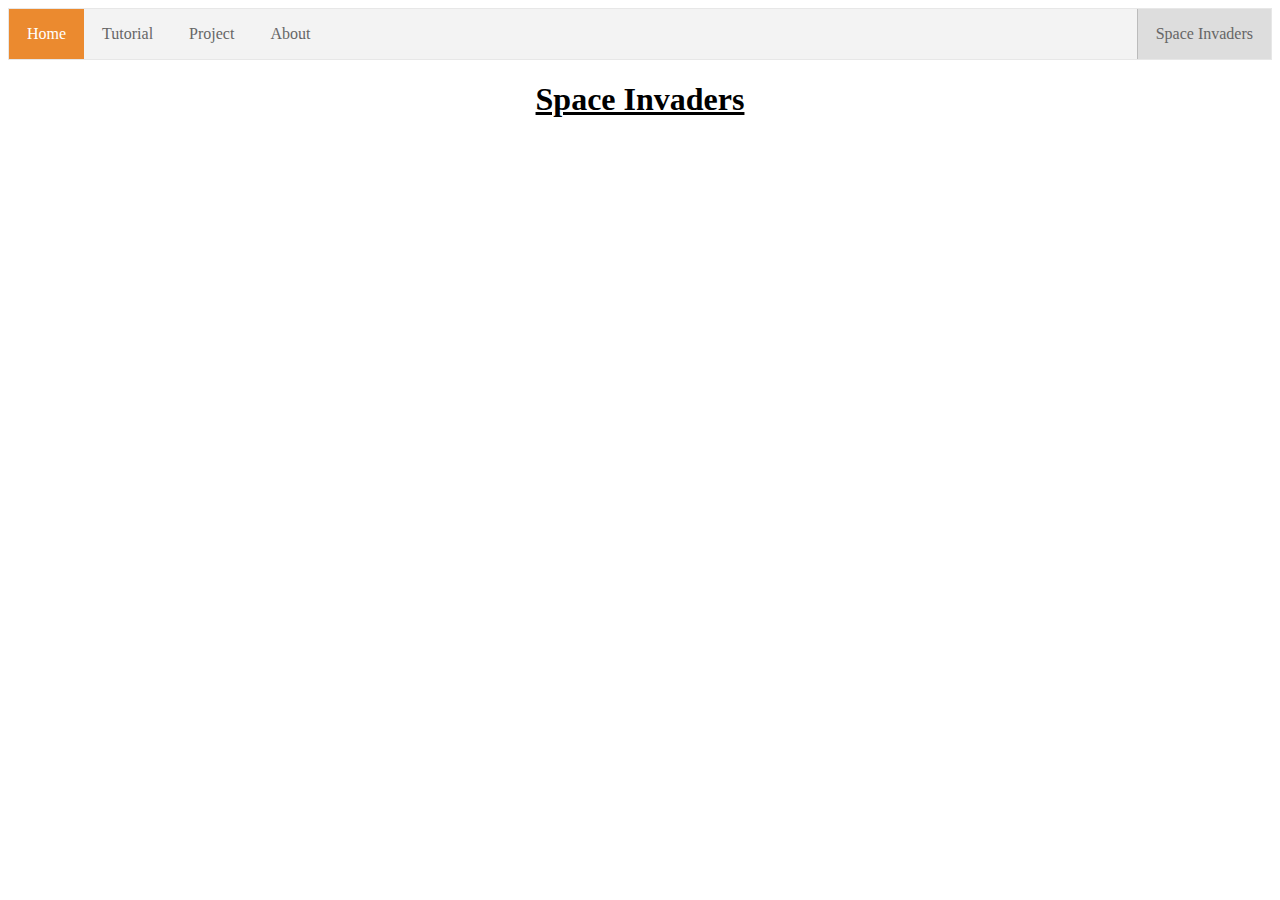
==== index.html @ 39b40ab3 "rename home.html to index.html" ====
<!DOCTYPE html>
<html lang="en">
<head>
    <meta charset="UTF-8">
    <meta name="viewport" content="width=device-width, initial-scale=1.0">
    <title>Home</title>
    <script type="text/javascript" src="game.js"></script>
    <link rel = "stylesheet" type = "text/css" href = "style.css" />
    <link rel="shortcut icon" type="image/png" href="./favicon.png"/>
</head>
<body>
    <header>
        <ul>
            <li><a class="active" href="./index.html">Home</a></li>
            <li><a href="./tutorial.html">Tutorial</a></li>
            <li><a href="./project.html">Project</a></li>
            <li><a href="./about.html">About</a></li>
            <li class= "invader_text"><a>Space Invaders</a></li>
        </ul>
    </header>
    <h1><u>Space Invaders</u></h1>
</body>
</html>
---- style.css ----
ul { 
    list-style-type: none; /*On enlève les bullets de la liste*/
    border: 1px solid #e7e7e7; /*On ajoute le cadre gris*/
    margin: 0; /*On fait démarrer la barre tout en haut*/
    padding: 0;
    overflow: hidden; 
    background-color: #f3f3f3;
}

li { /*On met chaque element de la liste les uns à la suite des autres sur la gauche*/
    float : left;
}

li a {
    display: block;
    color: #666; /*Couleur du texte des pages de navigation*/
    text-align: center;
    padding: 16px 18px;
    text-decoration: none; /*On enleve le soulignage)*/
}

li a:hover:not(.active) { /*On modifie la couleur de la case quand on passe la souris dessus et qu'on se trouve pas sur la page en question */
    background-color: #ddd;
  }


li a.active{ /* On modifie la couleur du texte et de la case pour la page où l'on se trouve dèjà*/
    background-color: #eb8a2f;
    color: white;
}



.invader_text{
    display: block;
    text-align: center;
    float: right;
    border-left: 1px solid #bbb;
    background-color: #ddd;
}


h1{
    display: block;
    text-align: center;
}
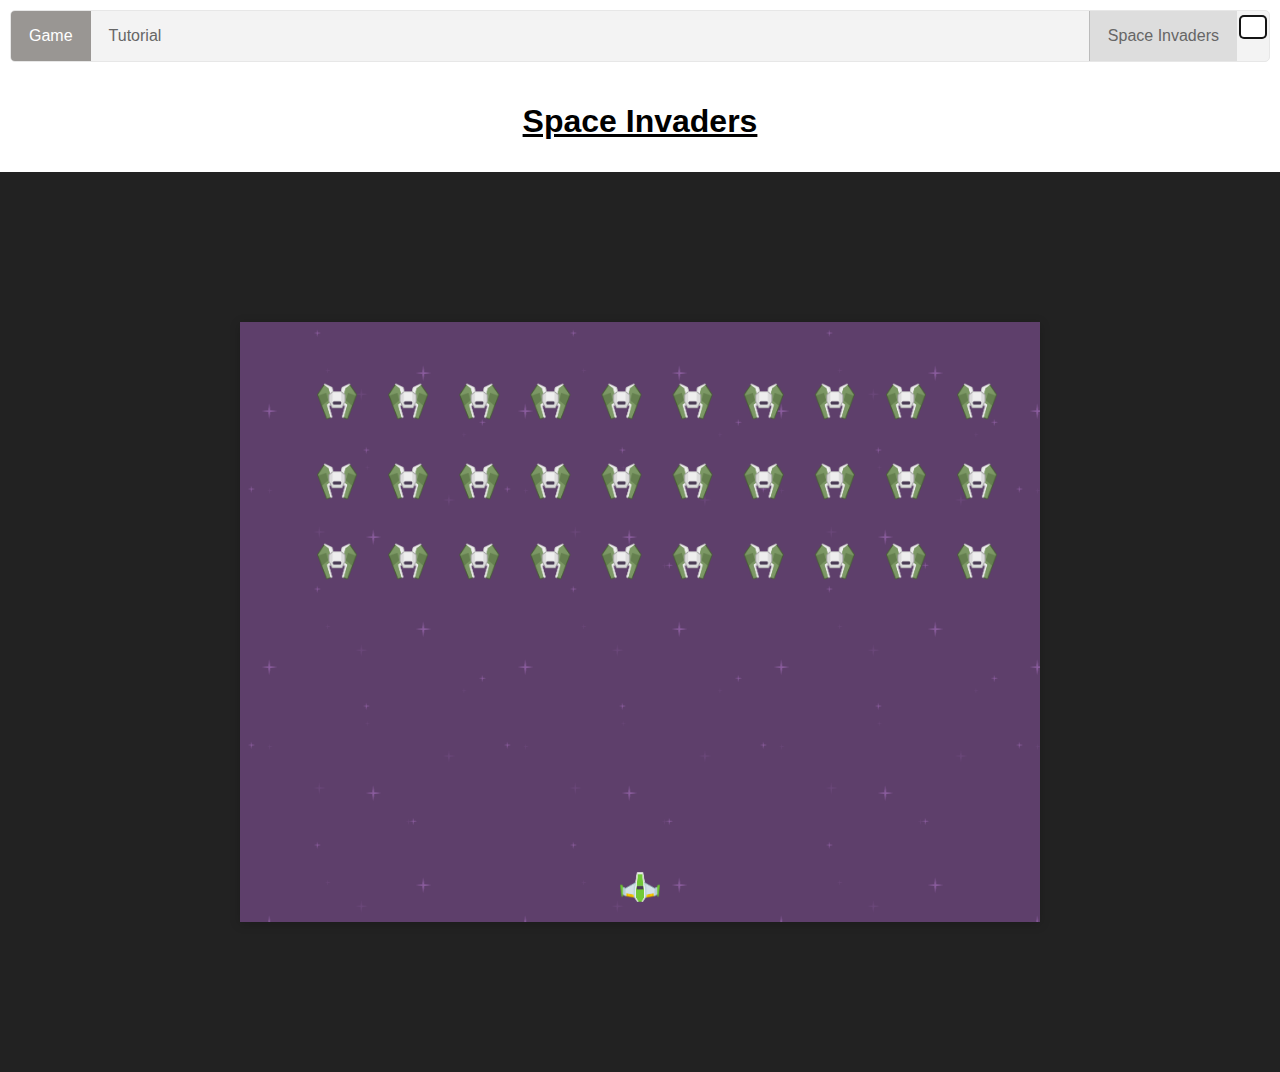
==== commit cb9906b5: "Derniere version" ====
--- a/index.html
+++ b/index.html
@@ -1,23 +1,40 @@
 <!DOCTYPE html>
-<html lang="en">
+<html lang="fr" data-theme="light">
 <head>
     <meta charset="UTF-8">
     <meta name="viewport" content="width=device-width, initial-scale=1.0">
-    <title>Home</title>
-    <script type="text/javascript" src="game.js"></script>
-    <link rel = "stylesheet" type = "text/css" href = "style.css" />
-    <link rel="shortcut icon" type="image/png" href="./favicon.png"/>
+    <title>Game</title>
+    <link rel="stylesheet" href="https://use.fontawesome.com/releases/v5.15.1/css/all.css" integrity="sha384-vp86vTRFVJgpjF9jiIGPEEqYqlDwgyBgEF109VFjmqGmIY/Y4HV4d3Gp2irVfcrp" crossorigin="anonymous">
+    <link rel = "stylesheet" type = "text/css" href = "./css/style.css" />
+    <link rel="shortcut icon" type="image/png" href="./img/favicon.png"/>
 </head>
 <body>
     <header>
         <ul>
-            <li><a class="active" href="./index.html">Home</a></li>
-            <li><a href="./tutorial.html">Tutorial</a></li>
-            <li><a href="./project.html">Project</a></li>
-            <li><a href="./about.html">About</a></li>
+            <li><a class="active" href="./index.html"><i class="fas fa-gamepad"></i> Game</a></li>
+            <li><a href="./tutorial.html"><i class="fas fa-book"></i> Tutorial</a></li>
+            <button class="dark-mode_button" onClick="darkMode()" style="vertical-align:middle"><i class="far fa-lightbulb"></i></button>
             <li class= "invader_text"><a>Space Invaders</a></li>
         </ul>
     </header>
     <h1><u>Space Invaders</u></h1>
+    <div class="wrap">
+    <div class="game-wrapper">
+      <div class="game"></div>
+      <div class="congratulations">
+        <h1>Congratulations!</h1>
+        <h2>You won the game</h2>
+        <button class="btn" onclick="window.location.reload()">Restart</button>
+      </div>
+      <div class="game-over">
+        <h1>GAME OVER</h1>
+        <h2>You lost the game</h2>
+        <button class="btn" onclick="window.location.reload()">Restart</button>
+      </div>
+        
+    </div>
+    </div>
+    <script type="text/javascript" src="./js/script.js"></script>
 </body>
+    
 </html>--- a/css/style.css
+++ b/css/style.css
@@ -0,0 +1,245 @@
+ul { 
+    list-style-type: none; /*On enlève les bullets de la liste*/
+    border: 1px solid #e7e7e7; /*On ajoute le cadre gris*/
+    margin: 0; /*On fait démarrer la barre tout en haut*/
+    padding: 0;
+    overflow: hidden; 
+    background-color: #f3f3f3;
+    font-family: Arial, Helvetica, sans-serif;
+    border-radius: 5px;
+}
+
+li { /*On met chaque element de la liste les uns à la suite des autres sur la gauche*/
+    float : left;
+}
+
+li a {
+    display: block;
+    color: #666; /*Couleur du texte des pages de navigation*/
+    text-align: center;
+    padding: 16px 18px;
+    font-size: 16px;
+    text-decoration: none; /*On enleve le soulignage)*/
+}
+
+li a:hover:not(.active) { /*On modifie la couleur de la case quand on passe la souris dessus et qu'on se trouve pas sur la page en question */
+    background-color: #ddd;
+}
+
+
+li a.active{ /* On modifie la couleur du texte et de la case pour la page où l'on se trouve dèjà*/
+    background-color: #6e6a66ad;
+    color: white;
+}
+
+p {
+    border: 1px solid #bbb;
+    border-radius: 5px;
+    display: inline-block;
+    padding: 10px;
+    font-size: 18px;
+    font-family: Arial, Helvetica, sans-serif;
+}
+
+
+table{
+    width: 100%;
+    font-family: Arial, Helvetica, sans-serif;
+    border: 1px solid #ddd;
+    border-radius: 5px;
+}
+
+th, td{
+    text-align: center;
+    padding: 12px;
+}
+
+tr:nth-child(even){background-color: #d4cdcd8e}
+
+
+th {
+    background-color: #6e6a66ad;
+    color: white;
+}
+
+.invader_text{
+    display: block;
+    text-align: center;
+    float: right;
+    border-left: 1px solid #bbb;
+    background-color: #ddd;
+}
+
+
+h1{
+    padding: 10px;
+    display: block;
+    text-align: center;
+    font-family: Arial, Helvetica, sans-serif;
+}
+
+h2{
+    padding: 10px;
+    display:block;
+    text-align: center;
+    font-size: 30px;
+    font-family: Arial, Helvetica, sans-serif;
+}
+
+.dark-mode_button {
+    background-color: white;
+    color: black;
+    padding: 10px 12px;
+    text-align: center;
+    text-decoration: none;
+    display:block;
+    float: right;
+    font-size: 16px;
+    margin: 4px 2px;
+    cursor: pointer;
+    border: 2px solid rgba(0, 0, 0, 0.918);
+    border-radius: 5px;
+  }
+  
+.dark-mode_button:hover {background-color: #e7e7e7;}
+
+.dark-mode {
+    background-color: #252525;
+    background: url(../img/background.png);
+    color: #e6e8ee;
+}
+
+
+html,
+body {
+  height: 100%;
+}
+
+body {
+  margin: 0;
+  font: 16px sans-serif;
+}
+
+.wrap {
+  display: flex;
+  flex-direction: column;
+  height: 100%;
+}
+
+header {
+  text-align: center;
+  color: #fff;
+  padding: 10px;
+}
+
+footer {
+  padding: 10px;
+  text-align: center;
+  font-size: 11px;
+  background: black;
+  color: white;
+}
+
+.game-wrapper {
+  flex: 1;
+  display: flex;
+  justify-content: center;
+  align-items: center;
+  background: #222;
+}
+.game {
+  width: 800px;
+  height: 600px;
+  background: url(../img/background.png);
+  animation: scroll-background 5s linear infinite;
+  box-shadow: 0 2px 10px rgba(0, 0, 0, 0.2);
+  position: relative;
+}
+
+@keyframes scroll-background {
+  from {
+    background-position-y: 0px;
+  }
+  to {
+    background-position-y: 256px;
+  }
+}
+
+.game .enemy {
+  position: absolute;
+  margin-left: -20px;
+  margin-top: -18px;
+  width: 40px;
+}
+
+.game .player {
+  position: absolute;
+  margin-left: -20px;
+  width: 40px;
+}
+
+.game .laser {
+  position: absolute;
+  margin-left: -2.5px;
+  height: 30px;
+}
+
+.game .enemy-laser {
+  position: absolute;
+  margin-left: -2.5px;
+  height: 30px;
+}
+
+.congratulations {
+  display: none;
+  position: absolute;
+  background: #c7a526;
+  color: white;
+  padding: 20px 50px;
+  box-shadow: 0 2px 10px rgba(0, 0, 0, 0.2);
+  border-radius: 10px;
+  text-align: center;
+  animation: pop-in 1s;
+}
+
+.game-over {
+  display: none;
+  position: absolute;
+  background: #6b1818;
+  color: white;
+  padding: 20px 50px;
+  box-shadow: 0 2px 10px rgba(0, 0, 0, 0.2);
+  border-radius: 10px;
+  text-align: center;
+  animation: pop-in 1s;
+}
+
+.btn {
+  border: 2px solid #36bbf5;
+  border-radius: 3px;
+  box-shadow: 0 2px rgba(0, 0, 0, 0.15);
+  background: linear-gradient(
+    to bottom,
+    #fff 0%,
+    #fff 49%,
+    #f5f5f5 50%,
+    #eee 100%
+  );
+  padding: 10px 40px;
+  font: 14px sans-serif;
+}
+@keyframes pop-in {
+  0% {
+    opacity: 0;
+    transform: translate(0, -100px);
+  }
+  10% {
+    opacity: 1;
+  }
+  50% {
+    transform: translate(0, 30px);
+  }
+  100% {
+    transform: translate(0, 0);
+  }
+}
